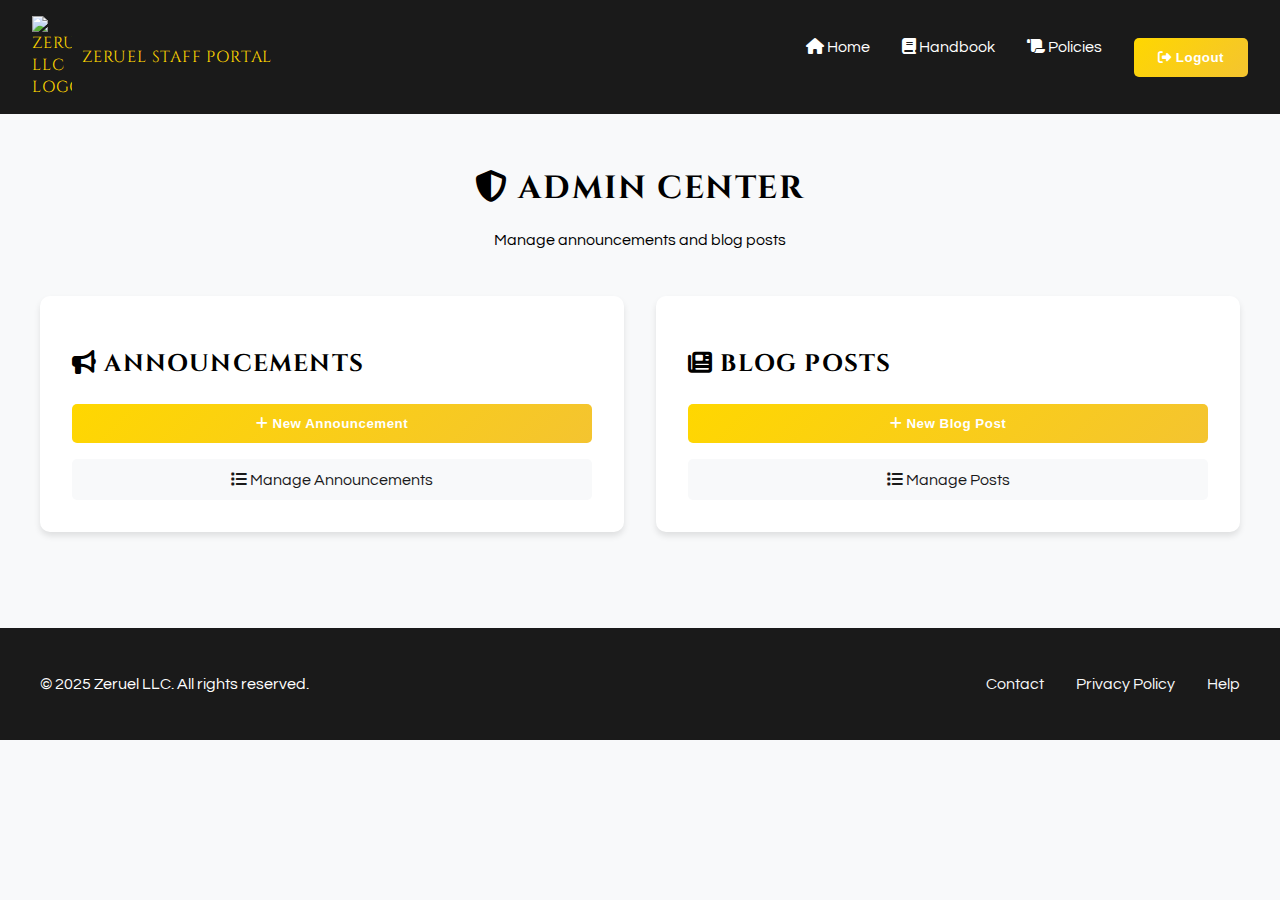
==== admin/index.html @ 313ab600 "v1" ====
<!DOCTYPE html>
<html lang="en">
<head>
    <meta charset="UTF-8">
    <meta name="viewport" content="width=device-width, initial-scale=1.0">
    <title>Admin Center - Zeruel Staff Portal</title>
    <link rel="stylesheet" href="../css/style.css">
    <link rel="stylesheet" href="../css/admin.css">
    <!-- Add Quill CSS -->
    <link href="https://cdn.quilljs.com/1.3.6/quill.snow.css" rel="stylesheet">
    <link rel="stylesheet" href="https://cdnjs.cloudflare.com/ajax/libs/font-awesome/6.4.0/css/all.min.css">
</head>
<body>
    <div id="header"></div>
    
    <div class="content-section">
        <header class="admin-header">
            <h1><i class="fas fa-shield-alt"></i> Admin Center</h1>
            <p>Manage announcements and blog posts</p>
        </header>

        <div class="admin-grid">
            <div class="admin-card">
                <h2><i class="fas fa-bullhorn"></i> Announcements</h2>
                <div class="admin-actions">
                    <button id="newAnnouncementBtn" class="btn-primary">
                        <i class="fas fa-plus"></i> New Announcement
                    </button>
                    <a href="announcements.html" class="btn-secondary">
                        <i class="fas fa-list"></i> Manage Announcements
                    </a>
                </div>
            </div>

            <div class="admin-card">
                <h2><i class="fas fa-newspaper"></i> Blog Posts</h2>
                <div class="admin-actions">
                    <button id="newBlogPostBtn" class="btn-primary">
                        <i class="fas fa-plus"></i> New Blog Post
                    </button>
                    <a href="posts.html" class="btn-secondary">
                        <i class="fas fa-list"></i> Manage Posts
                    </a>
                </div>
            </div>
        </div>

        <div id="createModal" class="modal">
            <div class="modal-content">
                <span class="close">&times;</span>
                <h2 id="modalTitle"></h2>
                <form id="contentForm">
                    <input type="text" id="title" placeholder="Title" required>
                    <div id="editor">
                        <!-- Quill editor will be initialized here -->
                    </div>
                    <input type="url" id="image" placeholder="Image URL (optional)">
                    <button type="submit" class="btn-primary">Publish</button>
                </form>
            </div>
        </div>
    </div>

    <div id="footer"></div>

    <script src="https://cdn.quilljs.com/1.3.6/quill.js"></script>
    <script src="../js/components.js"></script>
    <script type="module" src="../js/firebase-config.js"></script>
    <script type="module" src="../js/admin.js"></script>
</body>
</html>
---- css/style.css ----
@import url('https://fonts.googleapis.com/css2?family=Cinzel:wght@400;600;700&family=Questrial&display=swap');
@import url('https://cdnjs.cloudflare.com/ajax/libs/font-awesome/6.4.0/css/all.min.css');

:root {
    --gold-primary: #FFD700;
    --gold-secondary: #F4C430;
    --dark-gray: #1a1a1a;
    --light-gray: #f8f9fa;
    --box-shadow: 0 4px 6px rgba(0, 0, 0, 0.1);
    --transition: all 0.3s ease;
    --font-heading: 'Cinzel', serif;
    --font-body: 'Questrial', sans-serif;
}

body {
    margin: 0;
    padding: 0;
    font-family: var(--font-body);
    background-color: var(--light-gray);
}

.login-container {
    height: 100vh;
    display: flex;
    justify-content: center;
    align-items: center;
    background: linear-gradient(135deg, var(--dark-gray), #000000);
}

.login-box {
    background: rgba(255, 255, 255, 0.95);
    padding: 2.5rem;
    border-radius: 20px;
    box-shadow: var(--box-shadow);
    backdrop-filter: blur(10px);
    transform: translateY(20px);
    animation: slideUp 0.5s ease forwards;
}

@keyframes slideUp {
    to {
        transform: translateY(0);
        opacity: 1;
    }
}

.logo {
    width: 150px;
    margin-bottom: 1rem;
}

input {
    display: block;
    width: 100%;
    background: var(--light-gray);
    border: 2px solid transparent;
    transition: var(--transition);
    font-size: 1rem;
    padding: 12px;
    margin: 10px 0;
}

input:focus {
    border-color: var(--gold-primary);
    outline: none;
    box-shadow: 0 0 0 2px rgba(255, 215, 0, 0.2);
}

button {
    background: linear-gradient(135deg, var(--gold-primary), var(--gold-secondary));
    color: white;
    font-weight: 600;
    letter-spacing: 0.5px;
    padding: 12px 24px;
    border: none;
    border-radius: 5px;
    cursor: pointer;
    transform: translateY(0);
    transition: var(--transition);
}

button:hover {
    transform: translateY(-2px);
    box-shadow: var(--box-shadow);
}

.navbar {
    background-color: var(--dark-gray);
    padding: 1rem 2rem;
    display: flex;
    justify-content: space-between;
    align-items: center;
}

.nav-brand {
    display: flex;
    align-items: center;
    color: var(--gold-primary);
    font-family: var(--font-heading);
    text-transform: uppercase;
    letter-spacing: 0.05em;
}

.nav-logo {
    width: 40px;
    margin-right: 10px;
}

.nav-links {
    list-style: none;
    display: flex;
    gap: 2rem;
}

.nav-links a {
    color: white;
    text-decoration: none;
    position: relative;
    padding: 5px 0;
    transition: color 0.3s;
}

.nav-links a::after {
    content: '';
    position: absolute;
    bottom: -2px;
    left: 0;
    width: 0;
    height: 2px;
    background: var(--gold-primary);
    transition: var(--transition);
}

.nav-links a:hover::after,
.nav-links a.active::after {
    width: 100%;
}

.nav-links a:hover, .nav-links a.active {
    color: var(--gold-primary);
}

.welcome-section {
    text-align: center;
    padding: 2rem;
    background: linear-gradient(135deg, rgba(255,255,255,0.95), rgba(255,255,255,0.8));
    backdrop-filter: blur(10px);
    margin: 2rem;
    border-radius: 10px;
    border: 1px solid rgba(255, 255, 255, 0.1);
}

.welcome-section h1 {
    font-weight: 700;
}

.dashboard-grid {
    display: grid;
    grid-template-columns: repeat(auto-fit, minmax(300px, 1fr));
    gap: 2rem;
    padding: 2rem;
}

.dashboard-card {
    background: rgba(255, 255, 255, 0.95);
    padding: 1.5rem;
    border-radius: 15px;
    box-shadow: var(--box-shadow);
    transition: var(--transition);
    border: 1px solid rgba(0, 0, 0, 0.05);
}

.dashboard-card:hover {
    transform: translateY(-5px);
    box-shadow: 0 6px 12px rgba(0, 0, 0, 0.1);
}

.content-section {
    padding: 2rem;
    max-width: 1200px;
    margin: 0 auto;
}

.article-section {
    margin-bottom: 3rem;
}

.article-section h2 {
    color: var(--dark-gray);
    margin-bottom: 1.5rem;
    padding-bottom: 0.5rem;
    border-bottom: 2px solid var(--gold-primary);
    font-weight: 600;
}

.article-grid {
    display: grid;
    grid-template-columns: repeat(auto-fit, minmax(300px, 1fr));
    gap: 2rem;
}

.article-card {
    background: white;
    padding: 1.5rem;
    border-radius: 15px;
    box-shadow: var(--box-shadow);
    transition: var(--transition);
    border: 1px solid rgba(0, 0, 0, 0.05);
}

.article-card:hover {
    transform: translateY(-5px);
    box-shadow: 0 6px 12px rgba(0, 0, 0, 0.1);
}

.article-card h3 {
    color: var(--dark-gray);
    margin-bottom: 1rem;
    font-weight: 400;
}

.article-card p {
    color: #666;
    margin-bottom: 1.5rem;
}

.article-link {
    color: var(--gold-primary);
    text-decoration: none;
    font-weight: 600;
    display: inline-flex;
    align-items: center;
    gap: 0.5rem;
    transition: var(--transition);
}

.article-link:hover {
    color: var(--gold-secondary);
}

/* Mobile Navigation */
.mobile-menu-btn {
    display: none;
    font-size: 1.5rem;
    background: none;
    border: none;
    color: var(--gold-primary);
    padding: 0.5rem;
    cursor: pointer;
}

@media screen and (max-width: 768px) {
    .mobile-menu-btn {
        display: block;
    }

    .nav-links {
        display: none;
        position: absolute;
        top: 70px;
        left: 0;
        right: 0;
        background-color: var(--dark-gray);
        flex-direction: column;
        padding: 1rem;
        gap: 1rem;
    }

    .nav-links.active {
        display: flex;
        animation: slideDown 0.3s ease forwards;
    }

    .dashboard-grid {
        grid-template-columns: 1fr;
        padding: 1rem;
    }

    .welcome-section {
        margin: 1rem;
        padding: 1rem;
    }

    .login-box {
        margin: 1rem;
        width: 90%;
        max-width: 400px;
    }

    .nav-brand span {
        font-size: 0.9rem;
        font-weight: 600;
    }

    .nav-logo {
        width: 30px;
    }

    button {
        width: 100%;
    }

    .content-section {
        padding: 1rem;
    }
    
    .article-grid {
        grid-template-columns: 1fr;
    }
}

@keyframes slideDown {
    from {
        opacity: 0;
        transform: translateY(-10px);
    }
    to {
        opacity: 1;
        transform: translateY(0);
    }
}

@media screen and (max-width: 480px) {
    .dashboard-card {
        padding: 1rem;
    }

    h1 {
        font-size: 1.5rem;
    }

    .logo {
        width: 100px;
    }
}

h1, h2, h3, .nav-brand {
    font-family: var(--font-heading);
    text-transform: uppercase;
    letter-spacing: 0.05em;
}

.main-footer {
    background-color: var(--dark-gray);
    color: white;
    padding: 2rem;
    margin-top: 4rem;
}

.footer-content {
    max-width: 1200px;
    margin: 0 auto;
    display: flex;
    justify-content: space-between;
    align-items: center;
}

.footer-links {
    display: flex;
    gap: 2rem;
}

.footer-links a {
    color: var(--light-gray);
    text-decoration: none;
    transition: color 0.3s;
}

.footer-links a:hover {
    color: var(--gold-primary);
}

@media screen and (max-width: 768px) {
    .footer-content {
        flex-direction: column;
        text-align: center;
        gap: 1rem;
    }
}

.help-btn {
    background: transparent;
    color: var(--dark-gray);
    border: none;
    margin-top: 1rem;
    font-size: 0.9rem;
    opacity: 0.7;
    transition: var(--transition);
}

.help-btn:hover {
    opacity: 1;
    transform: none;
    box-shadow: none;
}

.help-modal {
    display: none;
    position: fixed;
    top: 0;
    left: 0;
    width: 100%;
    height: 100%;
    background: rgba(0, 0, 0, 0.5);
    backdrop-filter: blur(5px);
    z-index: 1000;
}

.help-modal-content {
    background: white;
    margin: 15% auto;
    padding: 2rem;
    width: 90%;
    max-width: 400px;
    border-radius: 10px;
    position: relative;
    text-align: center;
}

.help-close {
    position: absolute;
    right: 1rem;
    top: 1rem;
    font-size: 1.5rem;
    cursor: pointer;
    opacity: 0.7;
    transition: var(--transition);
}

.help-close:hover {
    opacity: 1;
}

.whatsapp-btn {
    display: inline-block;
    background: #25D366;
    color: white;
    padding: 1rem 2rem;
    border-radius: 5px;
    text-decoration: none;
    margin-top: 1rem;
    transition: var(--transition);
}

.whatsapp-btn:hover {
    background: #128C7E;
    transform: translateY(-2px);
}

.broadcast-card {
    background: linear-gradient(135deg, var(--dark-gray), #000);
    color: white;
    padding: 2rem;
    border-radius: 15px;
    margin-bottom: 3rem;
    display: flex;
    gap: 2rem;
    align-items: flex-start;
    box-shadow: 0 8px 16px rgba(0,0,0,0.2);
    position: relative;
    overflow: hidden;
}

.broadcast-icon {
    font-size: 2rem;
    color: var(--gold-primary);
    animation: pulse 2s infinite;
}

.broadcast-content {
    flex: 1;
}

.broadcast-date {
    color: var(--gold-primary);
    font-size: 0.9rem;
    margin-bottom: 0.5rem;
}

.broadcast-card h3 {
    color: white;
    margin-bottom: 1rem;
    font-size: 1.5rem;
}

.broadcast-card p {
    color: rgba(255,255,255,0.9);
    line-height: 1.6;
}

@keyframes pulse {
    0% { opacity: 1; }
    50% { opacity: 0.6; }
    100% { opacity: 1; }
}

@media screen and (max-width: 768px) {
    .broadcast-card {
        flex-direction: column;
        gap: 1rem;
        text-align: center;
    }
}

.rich-text {
    line-height: 1.6;
}

.rich-text p {
    margin-bottom: 1rem;
}

.rich-text h1, 
.rich-text h2, 
.rich-text h3 {
    margin: 1.5rem 0 1rem;
}

.rich-text ul, 
.rich-text ol {
    margin: 1rem 0;
    padding-left: 2rem;
}

.rich-text blockquote {
    border-left: 4px solid var(--gold-primary);
    margin: 1rem 0;
    padding-left: 1rem;
    color: #666;
}
---- css/admin.css ----
.admin-header {
    text-align: center;
    margin-bottom: 3rem;
}

.admin-grid {
    display: grid;
    grid-template-columns: repeat(auto-fit, minmax(300px, 1fr));
    gap: 2rem;
}

.admin-card {
    background: white;
    padding: 2rem;
    border-radius: 10px;
    box-shadow: var(--box-shadow);
}

.admin-actions {
    display: flex;
    flex-direction: column;
    gap: 1rem;
    margin-top: 1.5rem;
}

.modal {
    display: none;
    position: fixed;
    top: 0;
    left: 0;
    width: 100%;
    height: 100%;
    background: rgba(0, 0, 0, 0.5);
    z-index: 1000;
}

.modal-content {
    background: white;
    margin: 10% auto;
    padding: 2rem;
    width: 90%;
    max-width: 600px;
    border-radius: 10px;
    position: relative;
}

.close {
    position: absolute;
    right: 1rem;
    top: 1rem;
    font-size: 1.5rem;
    cursor: pointer;
}

#contentForm {
    display: flex;
    flex-direction: column;
    gap: 1rem;
    margin-top: 1.5rem;
}

#contentForm textarea {
    min-height: 200px;
    resize: vertical;
}

.btn-secondary {
    background: var(--light-gray);
    color: var(--dark-gray);
    text-decoration: none;
    padding: 0.75rem 1rem;
    border-radius: 5px;
    text-align: center;
    transition: var(--transition);
}

.btn-secondary:hover {
    background: #e9ecef;
}

#editor {
    height: 300px;
    margin-bottom: 1rem;
    background: white;
}

.ql-toolbar.ql-snow {
    border-radius: 5px 5px 0 0;
    border-color: #ddd;
}

.ql-container.ql-snow {
    border-radius: 0 0 5px 5px;
    border-color: #ddd;
}

.admin-table-container {
    background: white;
    border-radius: 10px;
    padding: 1.5rem;
    box-shadow: var(--box-shadow);
    overflow-x: auto;
}

.admin-table {
    width: 100%;
    border-collapse: collapse;
    margin-top: 1rem;
}

.admin-table th,
.admin-table td {
    padding: 1rem;
    text-align: left;
    border-bottom: 1px solid var(--light-gray);
}

.admin-table th {
    background: var(--light-gray);
    font-weight: 600;
}

.admin-table tr:hover {
    background: rgba(0,0,0,0.02);
}

.table-actions {
    display: flex;
    gap: 0.5rem;
}

.btn-icon {
    background: none;
    border: none;
    color: var(--dark-gray);
    cursor: pointer;
    padding: 0.5rem;
    transition: var(--transition);
}

.btn-icon:hover {
    color: var(--gold-primary);
    transform: translateY(-2px);
}

.btn-danger {
    background: #dc3545;
    color: white;
    padding: 0.75rem 1rem;
    border: none;
    border-radius: 5px;
    cursor: pointer;
    transition: var(--transition);
}

.btn-danger:hover {
    background: #bd2130;
    transform: translateY(-2px);
}

.form-actions {
    display: flex;
    gap: 1rem;
    margin-top: 1rem;
}
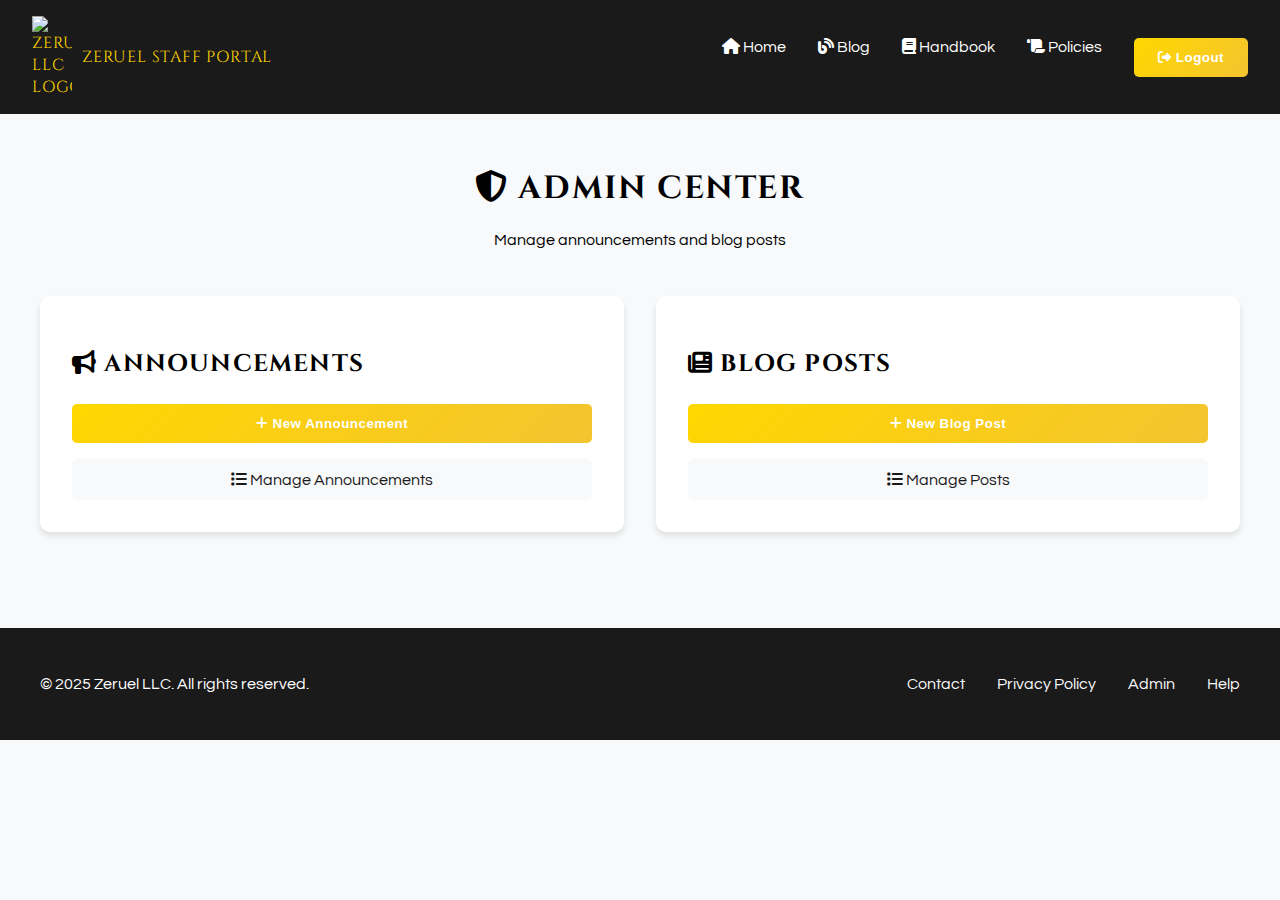
==== commit 1c5eba45: "v1.5" ====
--- a/admin/index.html
+++ b/admin/index.html
@@ -4,6 +4,7 @@
     <meta charset="UTF-8">
     <meta name="viewport" content="width=device-width, initial-scale=1.0">
     <title>Admin Center - Zeruel Staff Portal</title>
+    <link rel="icon" type="image/x-icon" href="https://static.wixstatic.com/media/5f23d5_3bb855cfe1e0429585be07ced94da5f9~mv2.png">
     <link rel="stylesheet" href="../css/style.css">
     <link rel="stylesheet" href="../css/admin.css">
     <!-- Add Quill CSS -->
--- a/css/style.css
+++ b/css/style.css
@@ -528,3 +528,57 @@
     padding-left: 1rem;
     color: #666;
 }
+
+.divider {
+    text-align: center;
+    margin: 1rem 0;
+    position: relative;
+}
+
+.divider::before,
+.divider::after {
+    content: '';
+    position: absolute;
+    top: 50%;
+    width: 45%;
+    height: 1px;
+    background: var(--light-gray);
+}
+
+.divider::before {
+    left: 0;
+}
+
+.divider::after {
+    right: 0;
+}
+
+.divider span {
+    background: white;
+    padding: 0 1rem;
+    color: #666;
+    font-size: 0.9rem;
+}
+
+.btn-google {
+    width: 100%;
+    background: white;
+    color: #666;
+    border: 1px solid #ddd;
+    padding: 12px 24px;
+    display: flex;
+    align-items: center;
+    justify-content: center;
+    gap: 0.5rem;
+    cursor: pointer;
+    transition: var(--transition);
+}
+
+.btn-google:hover {
+    background: #f8f9fa;
+    transform: translateY(-2px);
+}
+
+.btn-google i {
+    color: #4285f4;
+}
